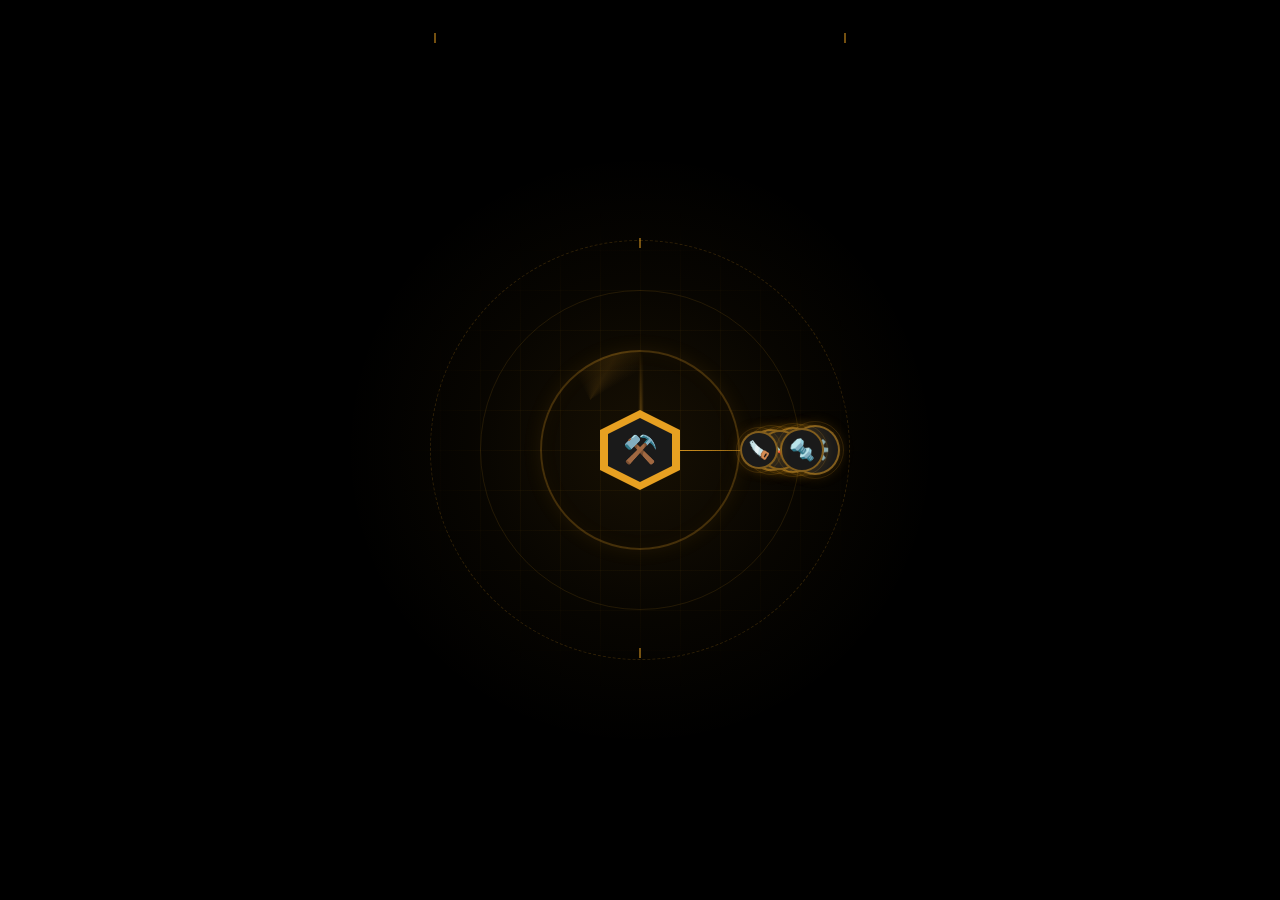
==== pages/Animacion herramientas.html @ e9ee30f7 "banner listo" ====
<!DOCTYPE html>
<html lang="es">
<head>
<meta charset="UTF-8">
<meta name="viewport" content="width=device-width, initial-scale=1.0">
<title>Bunker Metal - Hero 2</title>
<style>
  :root {
    --gold:  #E7A021;
    --dark:  #111111;
    --mid:   #1a1a1a;
  }

  *, *::before, *::after { margin:0; padding:0; box-sizing:border-box; }

  body {
    background: black;
    width: 100vw;
    height: 100vh;
    display: flex;
    align-items: center;
    justify-content: center;
    overflow: hidden;
  }

  /* ── CANVAS WRAPPER ── */
  .stage {
    position: relative;
    width: 480px;
    height: 480px;
  }

  /* ═══════════════════════════
     BACKGROUND RADIAL GLOW
  ═══════════════════════════ */
  .bg-glow {
    position: absolute;
    inset: -60px;
    background: radial-gradient(circle at 50% 50%,
      rgba(231,160,33,0.10) 0%,
      rgba(231,160,33,0.03) 40%,
      transparent 70%);
    animation: glowBreath 4s ease-in-out infinite;
  }
  @keyframes glowBreath {
    0%,100% { opacity: 0.7; transform: scale(1);    }
    50%      { opacity: 1;   transform: scale(1.08); }
  }

  /* ═══════════════════════════
     GRID / CROSSHAIR BG
  ═══════════════════════════ */
  .grid {
    position: absolute;
    inset: 0;
    background-image:
      linear-gradient(rgba(231,160,33,0.05) 1px, transparent 1px),
      linear-gradient(90deg, rgba(231,160,33,0.05) 1px, transparent 1px);
    background-size: 40px 40px;
    mask-image: radial-gradient(circle at 50% 50%, black 30%, transparent 72%);
    -webkit-mask-image: radial-gradient(circle at 50% 50%, black 30%, transparent 72%);
  }

  /* ═══════════════════════════
     OUTER DASHED RING
  ═══════════════════════════ */
  .ring-outer {
    position: absolute;
    top: 50%; left: 50%;
    width: 420px; height: 420px;
    margin: -210px 0 0 -210px;
    border-radius: 50%;
    border: 1px dashed rgba(231,160,33,0.18);
    animation: spinSlow 40s linear infinite;
  }

  /* tick marks on outer ring */
  .ring-outer::before {
    content: '';
    position: absolute;
    top: -3px; left: 50%;
    width: 2px; height: 10px;
    background: var(--gold);
    margin-left: -1px;
    box-shadow:
      0 410px 0 var(--gold),
      205px -205px 0 var(--gold),
      -205px -205px 0 var(--gold);
    opacity: 0.5;
  }

  @keyframes spinSlow  { to { transform: rotate(360deg);  } }
  @keyframes spinSlowR { to { transform: rotate(-360deg); } }

  /* ═══════════════════════════
     MIDDLE RING
  ═══════════════════════════ */
  .ring-mid {
    position: absolute;
    top: 50%; left: 50%;
    width: 320px; height: 320px;
    margin: -160px 0 0 -160px;
    border-radius: 50%;
    border: 1px solid rgba(231,160,33,0.12);
    animation: spinSlow 25s linear infinite reverse;
  }

  /* ═══════════════════════════
     INNER SOLID RING
  ═══════════════════════════ */
  .ring-inner {
    position: absolute;
    top: 50%; left: 50%;
    width: 200px; height: 200px;
    margin: -100px 0 0 -100px;
    border-radius: 50%;
    border: 2px solid rgba(231,160,33,0.25);
    box-shadow: 0 0 20px rgba(231,160,33,0.08), inset 0 0 20px rgba(231,160,33,0.04);
  }

  /* ═══════════════════════════
     SCAN LINE
  ═══════════════════════════ */
  .scan-wrap {
    position: absolute;
    top: 50%; left: 50%;
    width: 200px; height: 200px;
    margin: -100px 0 0 -100px;
    border-radius: 50%;
    overflow: hidden;
    animation: spinSlow 6s linear infinite;
  }
  .scan-line {
    position: absolute;
    top: 0; left: 50%;
    width: 2px; height: 50%;
    transform-origin: bottom center;
    background: linear-gradient(to top, rgba(231,160,33,0.7), transparent);
    filter: blur(1px);
  }
  .scan-glow {
    position: absolute;
    top: 0; left: 50%;
    width: 100px; height: 100px;
    margin-left: -100px;
    background: conic-gradient(
      from -30deg,
      transparent 0deg,
      rgba(231,160,33,0.12) 60deg,
      transparent 90deg
    );
    transform-origin: right bottom;
  }

  /* ═══════════════════════════
     CENTER HEX
  ═══════════════════════════ */
  .center-hex {
    position: absolute;
    top: 50%; left: 50%;
    width: 80px; height: 80px;
    margin: -40px 0 0 -40px;
    display: flex;
    align-items: center;
    justify-content: center;
  }

  .hex-bg {
    position: absolute;
    inset: 0;
    background: var(--gold);
    clip-path: polygon(50% 0%,100% 25%,100% 75%,50% 100%,0% 75%,0% 25%);
    animation: hexPulse 2s ease-in-out infinite;
    filter: drop-shadow(0 0 16px rgba(231,160,33,0.6));
  }
  .hex-bg-inner {
    position: absolute;
    inset: 8px;
    background: #1a1a1a;
    clip-path: polygon(50% 0%,100% 25%,100% 75%,50% 100%,0% 75%,0% 25%);
  }
  @keyframes hexPulse {
    0%,100% { filter: drop-shadow(0 0 12px rgba(231,160,33,0.5)); }
    50%      { filter: drop-shadow(0 0 28px rgba(231,160,33,0.9)); }
  }

  /* wrench SVG icon in center */
  .hex-icon {
    position: relative;
    z-index: 2;
    font-size: 28px;
    line-height: 1;
    animation: iconRock 3s ease-in-out infinite;
  }
  @keyframes iconRock {
    0%,100% { transform: rotate(-8deg); }
    50%      { transform: rotate(8deg);  }
  }

  /* ═══════════════════════════
     ORBITING NODES
  ═══════════════════════════ */

  /* A node = invisible pivot at center, arm extends outward, icon at tip */
  .node {
    position: absolute;
    top: 50%; left: 50%;
    width: 0; height: 0;
    transform-origin: 0 0;
  }

  .node-dot {
    position: absolute;
    border-radius: 50%;
    background: var(--mid);
    border: 2px solid rgba(231,160,33,0.5);
    display: flex;
    align-items: center;
    justify-content: center;
    box-shadow: 0 0 14px rgba(231,160,33,0.25);
    /* counter-rotate so icon stays upright */
  }

  .node-dot::after {
    content: '';
    position: absolute;
    inset: -6px;
    border-radius: 50%;
    border: 1px solid rgba(231,160,33,0.15);
  }

  /* connector line from center to node */
  .node-line {
    position: absolute;
    top: 0; left: 0;
    height: 1px;
    background: linear-gradient(90deg, rgba(231,160,33,0.4), rgba(231,160,33,0.05));
    transform-origin: left center;
  }

  /* ── NODE 1 — llave inglesa — r=130, 7s CW ── */
  .n1 { animation: orb 7s linear infinite; }
  .n1 .node-dot {
    width: 46px; height: 46px;
    top: -23px; left: 130px;
    font-size: 22px;
    animation: counter 7s linear infinite;
  }
  .n1 .node-line { width: 130px; }

  /* ── NODE 2 — martillo — r=110, 11s CCW ── */
  .n2 { animation: orb 11s linear infinite reverse; animation-delay: -4s; }
  .n2 .node-dot {
    width: 42px; height: 42px;
    top: -21px; left: 110px;
    font-size: 20px;
    animation: counter 11s linear infinite; animation-delay: -4s;
  }
  .n2 .node-line { width: 110px; }

  /* ── NODE 3 — engranaje — r=150, 9s CW ── */
  .n3 { animation: orb 9s linear infinite; animation-delay: -2s; }
  .n3 .node-dot {
    width: 50px; height: 50px;
    top: -25px; left: 150px;
    font-size: 24px;
    animation: counter 9s linear infinite; animation-delay: -2s;
  }
  .n3 .node-line { width: 150px; }

  /* ── NODE 4 — destornillador — r=120, 6s CCW ── */
  .n4 { animation: orb 6s linear infinite reverse; animation-delay: -1s; }
  .n4 .node-dot {
    width: 40px; height: 40px;
    top: -20px; left: 120px;
    font-size: 19px;
    animation: counter 6s linear infinite; animation-delay: -1s;
  }
  .n4 .node-line { width: 120px; }

  /* ── NODE 5 — tuerca — r=140, 14s CW ── */
  .n5 { animation: orb 14s linear infinite; animation-delay: -6s; }
  .n5 .node-dot {
    width: 44px; height: 44px;
    top: -22px; left: 140px;
    font-size: 21px;
    animation: counter 14s linear infinite; animation-delay: -6s;
  }
  .n5 .node-line { width: 140px; }

  /* ── NODE 6 — cutter/sierra — r=100, 8s CCW ── */
  .n6 { animation: orb 8s linear infinite reverse; animation-delay: -3s; }
  .n6 .node-dot {
    width: 38px; height: 38px;
    top: -19px; left: 100px;
    font-size: 18px;
    animation: counter 8s linear infinite; animation-delay: -3s;
  }
  .n6 .node-line { width: 100px; }

  @keyframes orb     { to { transform: rotate(360deg);  } }
  @keyframes counter { to { transform: rotate(-360deg); } }



  /* ═══════════════════════════
     CORNER BRACKETS
  ═══════════════════════════ */


  /* ═══════════════════════════
     FLOATING SPARKS
  ═══════════════════════════ */
  .sparks { position: absolute; top:50%; left:50%; pointer-events:none; }
  .sp {
    position: absolute;
    width: 3px; height: 3px;
    border-radius: 50%;
    background: var(--gold);
    animation: spFloat 2.8s ease-out infinite;
    opacity: 0;
  }
  .sp:nth-child(1)  { animation-delay:0.0s; --tx: 55px;  --ty:-75px;  }
  .sp:nth-child(2)  { animation-delay:0.5s; --tx:-65px;  --ty:-55px;  }
  .sp:nth-child(3)  { animation-delay:1.0s; --tx: 70px;  --ty: 40px;  }
  .sp:nth-child(4)  { animation-delay:1.5s; --tx:-45px;  --ty: 80px;  }
  .sp:nth-child(5)  { animation-delay:2.0s; --tx: 30px;  --ty:-90px;  }
  .sp:nth-child(6)  { animation-delay:2.5s; --tx:-80px;  --ty:-30px;  }
  .sp:nth-child(7)  { animation-delay:0.8s; --tx: 85px;  --ty: 20px;  }
  .sp:nth-child(8)  { animation-delay:1.8s; --tx:-30px;  --ty: 90px;  }

  @keyframes spFloat {
    0%   { opacity:0; transform:translate(0,0) scale(1.5); }
    8%   { opacity:1; }
    100% { opacity:0; transform:translate(var(--tx),var(--ty)) scale(0); }
  }

  /* ═══════════════════════════
     PULSE RINGS (outward)
  ═══════════════════════════ */
  .pulse-ring {
    position: absolute;
    top:50%; left:50%;
    width: 80px; height: 80px;
    margin:-40px 0 0 -40px;
    border-radius: 50%;
    border: 1px solid var(--gold);
    opacity: 0;
    animation: pulseOut 3s ease-out infinite;
  }
  .pulse-ring:nth-child(2) { animation-delay: 1s; }
  .pulse-ring:nth-child(3) { animation-delay: 2s; }

  @keyframes pulseOut {
    0%   { transform: scale(1);   opacity: 0.6; }
    100% { transform: scale(4.5); opacity: 0;   }
  }

</style>
</head>
<body>

<div class="stage">

  <!-- bg -->
  <div class="bg-glow"></div>
  <div class="grid"></div>

  <!-- corner brackets -->
  <div class="bracket br-tl"></div>
  <div class="bracket br-tr"></div>
  <div class="bracket br-bl"></div>
  <div class="bracket br-br"></div>



  <!-- outer rings -->
  <div class="ring-outer"></div>
  <div class="ring-mid"></div>
  <div class="ring-inner"></div>

  <!-- scan -->
  <div class="scan-wrap">
    <div class="scan-line"></div>
    <div class="scan-glow"></div>
  </div>

  <!-- pulse rings -->
  <div class="pulse-ring"></div>
  <div class="pulse-ring"></div>
  <div class="pulse-ring"></div>

  <!-- sparks -->
  <div class="sparks">
    <div class="sp"></div><div class="sp"></div><div class="sp"></div>
    <div class="sp"></div><div class="sp"></div><div class="sp"></div>
    <div class="sp"></div><div class="sp"></div>
  </div>

  <!-- orbiting nodes -->
  <div class="node n1"><div class="node-line"></div><div class="node-dot">🔧</div></div>
  <div class="node n2"><div class="node-line"></div><div class="node-dot">🔨</div></div>
  <div class="node n3"><div class="node-line"></div><div class="node-dot">⚙️</div></div>
  <div class="node n4"><div class="node-line"></div><div class="node-dot">🪛</div></div>
  <div class="node n5"><div class="node-line"></div><div class="node-dot">🔩</div></div>
  <div class="node n6"><div class="node-line"></div><div class="node-dot">🪚</div></div>

  <!-- center hex -->
  <div class="center-hex">
    <div class="hex-bg"></div>
    <div class="hex-bg-inner"></div>
    <div class="hex-icon">⚒️</div>
  </div>

</div>

</body>
</html>
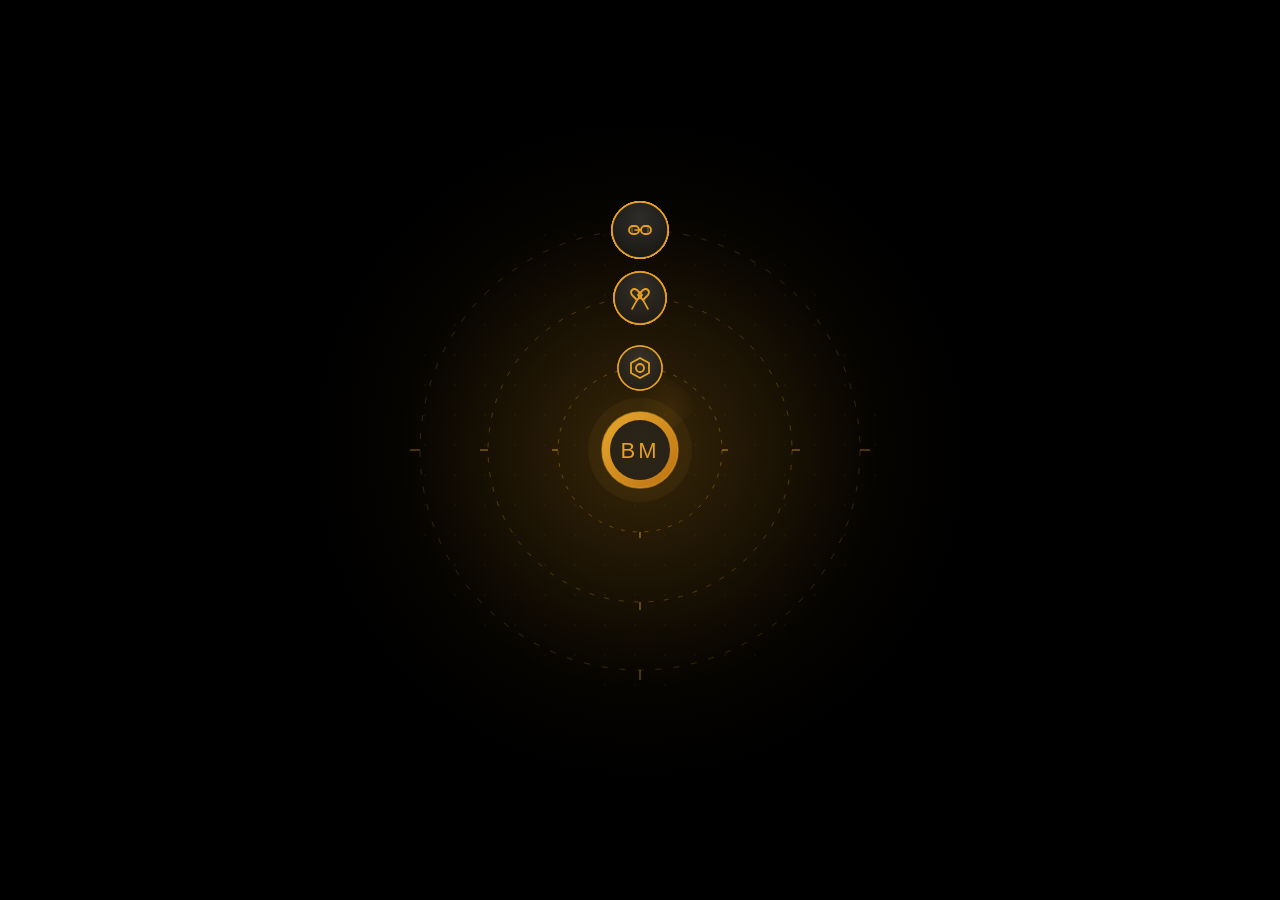
==== commit 0f80f7d3: "subir" ====
--- a/pages/Animacion herramientas.html
+++ b/pages/Animacion herramientas.html
@@ -3,416 +3,469 @@
 <head>
 <meta charset="UTF-8">
 <meta name="viewport" content="width=device-width, initial-scale=1.0">
-<title>Bunker Metal - Hero 2</title>
+<title>Bunker Metal</title>
 <style>
-  :root {
-    --gold:  #E7A021;
-    --dark:  #111111;
-    --mid:   #1a1a1a;
-  }
-
-  *, *::before, *::after { margin:0; padding:0; box-sizing:border-box; }
-
+  * { margin:0; padding:0; box-sizing:border-box; }
   body {
     background: black;
-    width: 100vw;
-    height: 100vh;
-    display: flex;
-    align-items: center;
-    justify-content: center;
-    overflow: hidden;
-  }
-
-  /* ── CANVAS WRAPPER ── */
-  .stage {
-    position: relative;
-    width: 480px;
-    height: 480px;
-  }
-
-  /* ═══════════════════════════
-     BACKGROUND RADIAL GLOW
-  ═══════════════════════════ */
-  .bg-glow {
-    position: absolute;
-    inset: -60px;
+    width:100vw; height:100vh;
+    display:flex; align-items:center; justify-content:center;
+    overflow:hidden;
+  }
+
+  .scene { position:relative; width:520px; height:520px; }
+
+  /* ── RADIAL GLOW ── */
+  .scene::before {
+    content:'';
+    position:absolute; inset:-100px;
     background: radial-gradient(circle at 50% 50%,
       rgba(231,160,33,0.10) 0%,
-      rgba(231,160,33,0.03) 40%,
-      transparent 70%);
-    animation: glowBreath 4s ease-in-out infinite;
-  }
-  @keyframes glowBreath {
-    0%,100% { opacity: 0.7; transform: scale(1);    }
-    50%      { opacity: 1;   transform: scale(1.08); }
-  }
-
-  /* ═══════════════════════════
-     GRID / CROSSHAIR BG
-  ═══════════════════════════ */
-  .grid {
-    position: absolute;
-    inset: 0;
-    background-image:
-      linear-gradient(rgba(231,160,33,0.05) 1px, transparent 1px),
-      linear-gradient(90deg, rgba(231,160,33,0.05) 1px, transparent 1px);
-    background-size: 40px 40px;
-    mask-image: radial-gradient(circle at 50% 50%, black 30%, transparent 72%);
-    -webkit-mask-image: radial-gradient(circle at 50% 50%, black 30%, transparent 72%);
-  }
-
-  /* ═══════════════════════════
-     OUTER DASHED RING
-  ═══════════════════════════ */
-  .ring-outer {
-    position: absolute;
-    top: 50%; left: 50%;
-    width: 420px; height: 420px;
-    margin: -210px 0 0 -210px;
-    border-radius: 50%;
-    border: 1px dashed rgba(231,160,33,0.18);
-    animation: spinSlow 40s linear infinite;
-  }
-
-  /* tick marks on outer ring */
-  .ring-outer::before {
-    content: '';
-    position: absolute;
-    top: -3px; left: 50%;
-    width: 2px; height: 10px;
-    background: var(--gold);
-    margin-left: -1px;
-    box-shadow:
-      0 410px 0 var(--gold),
-      205px -205px 0 var(--gold),
-      -205px -205px 0 var(--gold);
-    opacity: 0.5;
-  }
-
-  @keyframes spinSlow  { to { transform: rotate(360deg);  } }
-  @keyframes spinSlowR { to { transform: rotate(-360deg); } }
-
-  /* ═══════════════════════════
-     MIDDLE RING
-  ═══════════════════════════ */
-  .ring-mid {
-    position: absolute;
-    top: 50%; left: 50%;
-    width: 320px; height: 320px;
-    margin: -160px 0 0 -160px;
-    border-radius: 50%;
-    border: 1px solid rgba(231,160,33,0.12);
-    animation: spinSlow 25s linear infinite reverse;
-  }
-
-  /* ═══════════════════════════
-     INNER SOLID RING
-  ═══════════════════════════ */
-  .ring-inner {
-    position: absolute;
-    top: 50%; left: 50%;
-    width: 200px; height: 200px;
-    margin: -100px 0 0 -100px;
-    border-radius: 50%;
-    border: 2px solid rgba(231,160,33,0.25);
-    box-shadow: 0 0 20px rgba(231,160,33,0.08), inset 0 0 20px rgba(231,160,33,0.04);
-  }
-
-  /* ═══════════════════════════
-     SCAN LINE
-  ═══════════════════════════ */
-  .scan-wrap {
-    position: absolute;
-    top: 50%; left: 50%;
-    width: 200px; height: 200px;
-    margin: -100px 0 0 -100px;
-    border-radius: 50%;
-    overflow: hidden;
-    animation: spinSlow 6s linear infinite;
-  }
-  .scan-line {
-    position: absolute;
-    top: 0; left: 50%;
-    width: 2px; height: 50%;
-    transform-origin: bottom center;
-    background: linear-gradient(to top, rgba(231,160,33,0.7), transparent);
-    filter: blur(1px);
-  }
-  .scan-glow {
-    position: absolute;
-    top: 0; left: 50%;
-    width: 100px; height: 100px;
-    margin-left: -100px;
-    background: conic-gradient(
-      from -30deg,
-      transparent 0deg,
-      rgba(231,160,33,0.12) 60deg,
-      transparent 90deg
-    );
-    transform-origin: right bottom;
-  }
-
-  /* ═══════════════════════════
-     CENTER HEX
-  ═══════════════════════════ */
-  .center-hex {
-    position: absolute;
-    top: 50%; left: 50%;
-    width: 80px; height: 80px;
-    margin: -40px 0 0 -40px;
-    display: flex;
-    align-items: center;
-    justify-content: center;
-  }
-
-  .hex-bg {
-    position: absolute;
-    inset: 0;
-    background: var(--gold);
-    clip-path: polygon(50% 0%,100% 25%,100% 75%,50% 100%,0% 75%,0% 25%);
-    animation: hexPulse 2s ease-in-out infinite;
-    filter: drop-shadow(0 0 16px rgba(231,160,33,0.6));
-  }
-  .hex-bg-inner {
-    position: absolute;
-    inset: 8px;
-    background: #1a1a1a;
-    clip-path: polygon(50% 0%,100% 25%,100% 75%,50% 100%,0% 75%,0% 25%);
-  }
+      rgba(231,160,33,0.04) 35%,
+      transparent 65%);
+    animation: breathe 4s ease-in-out infinite;
+    pointer-events:none;
+  }
+  @keyframes breathe {
+    0%,100%{opacity:.8;} 50%{opacity:1;}
+  }
+
+  /* ── SVG FILLS ── */
+  svg { overflow:visible; }
+
+  /* rings */
+  .ring-a { animation: spinCW  35s linear infinite; transform-origin:260px 260px; }
+  .ring-b { animation: spinCCW 50s linear infinite; transform-origin:260px 260px; }
+  .ring-c { animation: spinCW  70s linear infinite; transform-origin:260px 260px; }
+  .ring-radar { animation: spinCW 6s linear infinite; transform-origin:260px 260px; }
+
+  @keyframes spinCW  { to{transform:rotate(360deg);}  }
+  @keyframes spinCCW { to{transform:rotate(-360deg);} }
+
+  /* center hex pulse */
+  .hex-glow { animation: hexPulse 2.6s ease-in-out infinite; transform-origin:260px 260px; }
   @keyframes hexPulse {
-    0%,100% { filter: drop-shadow(0 0 12px rgba(231,160,33,0.5)); }
-    50%      { filter: drop-shadow(0 0 28px rgba(231,160,33,0.9)); }
-  }
-
-  /* wrench SVG icon in center */
-  .hex-icon {
-    position: relative;
-    z-index: 2;
-    font-size: 28px;
-    line-height: 1;
-    animation: iconRock 3s ease-in-out infinite;
-  }
-  @keyframes iconRock {
-    0%,100% { transform: rotate(-8deg); }
-    50%      { transform: rotate(8deg);  }
-  }
-
-  /* ═══════════════════════════
-     ORBITING NODES
-  ═══════════════════════════ */
-
-  /* A node = invisible pivot at center, arm extends outward, icon at tip */
-  .node {
-    position: absolute;
-    top: 50%; left: 50%;
-    width: 0; height: 0;
-    transform-origin: 0 0;
-  }
-
-  .node-dot {
-    position: absolute;
-    border-radius: 50%;
-    background: var(--mid);
-    border: 2px solid rgba(231,160,33,0.5);
-    display: flex;
-    align-items: center;
-    justify-content: center;
-    box-shadow: 0 0 14px rgba(231,160,33,0.25);
-    /* counter-rotate so icon stays upright */
-  }
-
-  .node-dot::after {
-    content: '';
-    position: absolute;
-    inset: -6px;
-    border-radius: 50%;
-    border: 1px solid rgba(231,160,33,0.15);
-  }
-
-  /* connector line from center to node */
-  .node-line {
-    position: absolute;
-    top: 0; left: 0;
-    height: 1px;
-    background: linear-gradient(90deg, rgba(231,160,33,0.4), rgba(231,160,33,0.05));
-    transform-origin: left center;
-  }
-
-  /* ── NODE 1 — llave inglesa — r=130, 7s CW ── */
-  .n1 { animation: orb 7s linear infinite; }
-  .n1 .node-dot {
-    width: 46px; height: 46px;
-    top: -23px; left: 130px;
-    font-size: 22px;
-    animation: counter 7s linear infinite;
-  }
-  .n1 .node-line { width: 130px; }
-
-  /* ── NODE 2 — martillo — r=110, 11s CCW ── */
-  .n2 { animation: orb 11s linear infinite reverse; animation-delay: -4s; }
-  .n2 .node-dot {
-    width: 42px; height: 42px;
-    top: -21px; left: 110px;
-    font-size: 20px;
-    animation: counter 11s linear infinite; animation-delay: -4s;
-  }
-  .n2 .node-line { width: 110px; }
-
-  /* ── NODE 3 — engranaje — r=150, 9s CW ── */
-  .n3 { animation: orb 9s linear infinite; animation-delay: -2s; }
-  .n3 .node-dot {
-    width: 50px; height: 50px;
-    top: -25px; left: 150px;
-    font-size: 24px;
-    animation: counter 9s linear infinite; animation-delay: -2s;
-  }
-  .n3 .node-line { width: 150px; }
-
-  /* ── NODE 4 — destornillador — r=120, 6s CCW ── */
-  .n4 { animation: orb 6s linear infinite reverse; animation-delay: -1s; }
-  .n4 .node-dot {
-    width: 40px; height: 40px;
-    top: -20px; left: 120px;
-    font-size: 19px;
-    animation: counter 6s linear infinite; animation-delay: -1s;
-  }
-  .n4 .node-line { width: 120px; }
-
-  /* ── NODE 5 — tuerca — r=140, 14s CW ── */
-  .n5 { animation: orb 14s linear infinite; animation-delay: -6s; }
-  .n5 .node-dot {
-    width: 44px; height: 44px;
-    top: -22px; left: 140px;
-    font-size: 21px;
-    animation: counter 14s linear infinite; animation-delay: -6s;
-  }
-  .n5 .node-line { width: 140px; }
-
-  /* ── NODE 6 — cutter/sierra — r=100, 8s CCW ── */
-  .n6 { animation: orb 8s linear infinite reverse; animation-delay: -3s; }
-  .n6 .node-dot {
-    width: 38px; height: 38px;
-    top: -19px; left: 100px;
-    font-size: 18px;
-    animation: counter 8s linear infinite; animation-delay: -3s;
-  }
-  .n6 .node-line { width: 100px; }
-
-  @keyframes orb     { to { transform: rotate(360deg);  } }
-  @keyframes counter { to { transform: rotate(-360deg); } }
-
-
-
-  /* ═══════════════════════════
-     CORNER BRACKETS
-  ═══════════════════════════ */
-
-
-  /* ═══════════════════════════
-     FLOATING SPARKS
-  ═══════════════════════════ */
-  .sparks { position: absolute; top:50%; left:50%; pointer-events:none; }
-  .sp {
-    position: absolute;
-    width: 3px; height: 3px;
-    border-radius: 50%;
-    background: var(--gold);
-    animation: spFloat 2.8s ease-out infinite;
-    opacity: 0;
-  }
-  .sp:nth-child(1)  { animation-delay:0.0s; --tx: 55px;  --ty:-75px;  }
-  .sp:nth-child(2)  { animation-delay:0.5s; --tx:-65px;  --ty:-55px;  }
-  .sp:nth-child(3)  { animation-delay:1.0s; --tx: 70px;  --ty: 40px;  }
-  .sp:nth-child(4)  { animation-delay:1.5s; --tx:-45px;  --ty: 80px;  }
-  .sp:nth-child(5)  { animation-delay:2.0s; --tx: 30px;  --ty:-90px;  }
-  .sp:nth-child(6)  { animation-delay:2.5s; --tx:-80px;  --ty:-30px;  }
-  .sp:nth-child(7)  { animation-delay:0.8s; --tx: 85px;  --ty: 20px;  }
-  .sp:nth-child(8)  { animation-delay:1.8s; --tx:-30px;  --ty: 90px;  }
-
-  @keyframes spFloat {
-    0%   { opacity:0; transform:translate(0,0) scale(1.5); }
-    8%   { opacity:1; }
-    100% { opacity:0; transform:translate(var(--tx),var(--ty)) scale(0); }
-  }
-
-  /* ═══════════════════════════
-     PULSE RINGS (outward)
-  ═══════════════════════════ */
-  .pulse-ring {
-    position: absolute;
-    top:50%; left:50%;
-    width: 80px; height: 80px;
-    margin:-40px 0 0 -40px;
-    border-radius: 50%;
-    border: 1px solid var(--gold);
-    opacity: 0;
-    animation: pulseOut 3s ease-out infinite;
-  }
-  .pulse-ring:nth-child(2) { animation-delay: 1s; }
-  .pulse-ring:nth-child(3) { animation-delay: 2s; }
-
+    0%,100%{ filter:drop-shadow(0 0 8px rgba(231,160,33,.5));  }
+    50%    { filter:drop-shadow(0 0 22px rgba(231,160,33,.95)); }
+  }
+
+  /* center icon rock */
+  .center-icon { animation: rock 3s ease-in-out infinite; transform-origin:260px 260px; }
+  @keyframes rock {
+    0%,100%{transform:rotate(-8deg);} 50%{transform:rotate(8deg);}
+  }
+
+  /* pulse rings */
+  .pulse1 { animation: pulseOut 3.6s ease-out infinite;       transform-origin:260px 260px; }
+  .pulse2 { animation: pulseOut 3.6s ease-out infinite 1.2s;  transform-origin:260px 260px; }
+  .pulse3 { animation: pulseOut 3.6s ease-out infinite 2.4s;  transform-origin:260px 260px; }
   @keyframes pulseOut {
-    0%   { transform: scale(1);   opacity: 0.6; }
-    100% { transform: scale(4.5); opacity: 0;   }
-  }
-
+    0%  { transform:scale(1);   opacity:.45; }
+    100%{ transform:scale(6.5); opacity:0;   }
+  }
+
+  /* tool orbit arms — each arm rotates, bubble counter-rotates */
+  /* RING A (r=82) */
+  .armA1 { animation: spinCW  9s linear infinite;           transform-origin:260px 260px; }
+  .armA2 { animation: spinCW  9s linear infinite -4.5s;     transform-origin:260px 260px; }
+  .nodeA1{ animation: spinCCW 9s linear infinite;           transform-origin:260px 178px; }
+  .nodeA2{ animation: spinCCW 9s linear infinite -4.5s;     transform-origin:260px 178px; }
+
+  /* RING B (r=152) */
+  .armB1 { animation: spinCCW 16s linear infinite;          transform-origin:260px 260px; }
+  .armB2 { animation: spinCCW 16s linear infinite -4s;      transform-origin:260px 260px; }
+  .armB3 { animation: spinCCW 16s linear infinite -8s;      transform-origin:260px 260px; }
+  .armB4 { animation: spinCCW 16s linear infinite -12s;     transform-origin:260px 260px; }
+  .nodeB1{ animation: spinCW  16s linear infinite;          transform-origin:260px 108px; }
+  .nodeB2{ animation: spinCW  16s linear infinite -4s;      transform-origin:260px 108px; }
+  .nodeB3{ animation: spinCW  16s linear infinite -8s;      transform-origin:260px 108px; }
+  .nodeB4{ animation: spinCW  16s linear infinite -12s;     transform-origin:260px 108px; }
+
+  /* RING C (r=220) */
+  .armC1 { animation: spinCW  26s linear infinite;          transform-origin:260px 260px; }
+  .armC2 { animation: spinCW  26s linear infinite -4.33s;   transform-origin:260px 260px; }
+  .armC3 { animation: spinCW  26s linear infinite -8.67s;   transform-origin:260px 260px; }
+  .armC4 { animation: spinCW  26s linear infinite -13s;     transform-origin:260px 260px; }
+  .armC5 { animation: spinCW  26s linear infinite -17.33s;  transform-origin:260px 260px; }
+  .armC6 { animation: spinCW  26s linear infinite -21.67s;  transform-origin:260px 260px; }
+  .nodeC1{ animation: spinCCW 26s linear infinite;          transform-origin:260px 40px;  }
+  .nodeC2{ animation: spinCCW 26s linear infinite -4.33s;   transform-origin:260px 40px;  }
+  .nodeC3{ animation: spinCCW 26s linear infinite -8.67s;   transform-origin:260px 40px;  }
+  .nodeC4{ animation: spinCCW 26s linear infinite -13s;     transform-origin:260px 40px;  }
+  .nodeC5{ animation: spinCCW 26s linear infinite -17.33s;  transform-origin:260px 40px;  }
+  .nodeC6{ animation: spinCCW 26s linear infinite -21.67s;  transform-origin:260px 40px;  }
+
+  /* sparks */
+  .sp { animation: spk var(--d,2.8s) ease-out infinite var(--dl,0s); opacity:0; transform-origin:260px 260px; }
+  @keyframes spk {
+    0%  { opacity:0; transform:translate(0,0) scale(1.4); }
+    8%  { opacity:1; }
+    100%{ opacity:0; transform:translate(var(--tx),var(--ty)) scale(0); }
+  }
 </style>
 </head>
 <body>
-
-<div class="stage">
-
-  <!-- bg -->
-  <div class="bg-glow"></div>
-  <div class="grid"></div>
-
-  <!-- corner brackets -->
-  <div class="bracket br-tl"></div>
-  <div class="bracket br-tr"></div>
-  <div class="bracket br-bl"></div>
-  <div class="bracket br-br"></div>
-
-
-
-  <!-- outer rings -->
-  <div class="ring-outer"></div>
-  <div class="ring-mid"></div>
-  <div class="ring-inner"></div>
-
-  <!-- scan -->
-  <div class="scan-wrap">
-    <div class="scan-line"></div>
-    <div class="scan-glow"></div>
-  </div>
-
-  <!-- pulse rings -->
-  <div class="pulse-ring"></div>
-  <div class="pulse-ring"></div>
-  <div class="pulse-ring"></div>
-
-  <!-- sparks -->
-  <div class="sparks">
-    <div class="sp"></div><div class="sp"></div><div class="sp"></div>
-    <div class="sp"></div><div class="sp"></div><div class="sp"></div>
-    <div class="sp"></div><div class="sp"></div>
-  </div>
-
-  <!-- orbiting nodes -->
-  <div class="node n1"><div class="node-line"></div><div class="node-dot">🔧</div></div>
-  <div class="node n2"><div class="node-line"></div><div class="node-dot">🔨</div></div>
-  <div class="node n3"><div class="node-line"></div><div class="node-dot">⚙️</div></div>
-  <div class="node n4"><div class="node-line"></div><div class="node-dot">🪛</div></div>
-  <div class="node n5"><div class="node-line"></div><div class="node-dot">🔩</div></div>
-  <div class="node n6"><div class="node-line"></div><div class="node-dot">🪚</div></div>
-
-  <!-- center hex -->
-  <div class="center-hex">
-    <div class="hex-bg"></div>
-    <div class="hex-bg-inner"></div>
-    <div class="hex-icon">⚒️</div>
-  </div>
-
+<div class="scene">
+<svg width="520" height="520" viewBox="0 0 520 520" xmlns="http://www.w3.org/2000/svg">
+  <defs>
+    <!-- tool circle clip -->
+    <clipPath id="ca1"><circle cx="260" cy="178" r="22"/></clipPath>
+    <clipPath id="ca2"><circle cx="260" cy="178" r="22"/></clipPath>
+    <clipPath id="cb1"><circle cx="260" cy="108" r="26"/></clipPath>
+    <clipPath id="cb2"><circle cx="260" cy="108" r="26"/></clipPath>
+    <clipPath id="cb3"><circle cx="260" cy="108" r="26"/></clipPath>
+    <clipPath id="cb4"><circle cx="260" cy="108" r="26"/></clipPath>
+    <clipPath id="cc1"><circle cx="260" cy="40"  r="28"/></clipPath>
+    <clipPath id="cc2"><circle cx="260" cy="40"  r="28"/></clipPath>
+    <clipPath id="cc3"><circle cx="260" cy="40"  r="28"/></clipPath>
+    <clipPath id="cc4"><circle cx="260" cy="40"  r="28"/></clipPath>
+    <clipPath id="cc5"><circle cx="260" cy="40"  r="28"/></clipPath>
+    <clipPath id="cc6"><circle cx="260" cy="40"  r="28"/></clipPath>
+
+    <!-- radial gradient for ring lines -->
+    <radialGradient id="lineGrad" cx="50%" cy="50%" r="50%">
+      <stop offset="0%"   stop-color="#E7A021" stop-opacity="0.5"/>
+      <stop offset="100%" stop-color="#E7A021" stop-opacity="0"/>
+    </radialGradient>
+
+    <!-- center glow gradient -->
+    <radialGradient id="centerGlow" cx="50%" cy="50%" r="50%">
+      <stop offset="0%"   stop-color="#E7A021" stop-opacity="0.15"/>
+      <stop offset="100%" stop-color="#E7A021" stop-opacity="0"/>
+    </radialGradient>
+
+    <!-- node gradient -->
+    <radialGradient id="nodeBg" cx="50%" cy="30%" r="70%">
+      <stop offset="0%"   stop-color="#2a2a2a"/>
+      <stop offset="100%" stop-color="#141414"/>
+    </radialGradient>
+
+    <!-- hex gradient -->
+    <linearGradient id="hexGrad" x1="0%" y1="0%" x2="100%" y2="100%">
+      <stop offset="0%"   stop-color="#F0B030"/>
+      <stop offset="100%" stop-color="#C07010"/>
+    </linearGradient>
+
+    <!-- icon color -->
+    <style>
+      .ic { fill:none; stroke:#E7A021; stroke-width:1.8; stroke-linecap:round; stroke-linejoin:round; }
+      .icf { fill:#E7A021; }
+      .ics { fill:none; stroke:#E7A021; stroke-width:1.6; stroke-linecap:round; }
+    </style>
+  </defs>
+
+  <!-- ═══ AMBIENT GLOW CIRCLE ═══ -->
+  <circle cx="260" cy="260" r="240" fill="url(#centerGlow)"/>
+
+  <!-- ═══ GRID DOTS ═══ -->
+  <g opacity="0.06">
+    <pattern id="dots" x="0" y="0" width="30" height="30" patternUnits="userSpaceOnUse">
+      <circle cx="15" cy="15" r="1" fill="#E7A021"/>
+    </pattern>
+    <circle cx="260" cy="260" r="240" fill="url(#dots)"/>
+  </g>
+
+  <!-- ═══ PULSE RINGS ═══ -->
+  <circle class="pulse1" cx="260" cy="260" r="36" fill="none" stroke="#E7A021" stroke-width="1" opacity="0"/>
+  <circle class="pulse2" cx="260" cy="260" r="36" fill="none" stroke="#E7A021" stroke-width="1" opacity="0"/>
+  <circle class="pulse3" cx="260" cy="260" r="36" fill="none" stroke="#E7A021" stroke-width="1" opacity="0"/>
+
+  <!-- ═══ RING A — dashed, r=82 ═══ -->
+  <g class="ring-a">
+    <circle cx="260" cy="260" r="82"
+      fill="none" stroke="#E7A021" stroke-width="1"
+      stroke-dasharray="4 8" opacity="0.35"/>
+    <!-- tick marks -->
+    <line x1="260" y1="178" x2="260" y2="172" stroke="#E7A021" stroke-width="1.5" opacity="0.6"/>
+    <line x1="260" y1="342" x2="260" y2="348" stroke="#E7A021" stroke-width="1.5" opacity="0.6"/>
+    <line x1="178" y1="260" x2="172" y2="260" stroke="#E7A021" stroke-width="1.5" opacity="0.6"/>
+    <line x1="342" y1="260" x2="348" y2="260" stroke="#E7A021" stroke-width="1.5" opacity="0.6"/>
+  </g>
+
+  <!-- ═══ RING B — dashed, r=152 ═══ -->
+  <g class="ring-b">
+    <circle cx="260" cy="260" r="152"
+      fill="none" stroke="#E7A021" stroke-width="1"
+      stroke-dasharray="5 10" opacity="0.28"/>
+    <line x1="260" y1="108" x2="260" y2="100" stroke="#E7A021" stroke-width="1.5" opacity="0.5"/>
+    <line x1="260" y1="412" x2="260" y2="420" stroke="#E7A021" stroke-width="1.5" opacity="0.5"/>
+    <line x1="108" y1="260" x2="100" y2="260" stroke="#E7A021" stroke-width="1.5" opacity="0.5"/>
+    <line x1="412" y1="260" x2="420" y2="260" stroke="#E7A021" stroke-width="1.5" opacity="0.5"/>
+  </g>
+
+  <!-- ═══ RING C — dashed, r=220 ═══ -->
+  <g class="ring-c">
+    <circle cx="260" cy="260" r="220"
+      fill="none" stroke="#E7A021" stroke-width="1"
+      stroke-dasharray="6 12" opacity="0.20"/>
+    <line x1="260" y1="40"  x2="260" y2="30"  stroke="#E7A021" stroke-width="1.5" opacity="0.4"/>
+    <line x1="260" y1="480" x2="260" y2="490" stroke="#E7A021" stroke-width="1.5" opacity="0.4"/>
+    <line x1="40"  y1="260" x2="30"  y2="260" stroke="#E7A021" stroke-width="1.5" opacity="0.4"/>
+    <line x1="480" y1="260" x2="490" y2="260" stroke="#E7A021" stroke-width="1.5" opacity="0.4"/>
+  </g>
+
+  <!-- ═══ RADAR SWEEP ═══ -->
+  <g class="ring-radar">
+    <path d="M260,260 L260,178 A82,82 0 0,1 319,219 Z"
+      fill="url(#centerGlow)" opacity="0.5"/>
+  </g>
+
+  <!-- ═══ CONNECTOR LINES (arm to center) ═══ -->
+  <!-- These are thin lines from center to each node position, rendered behind nodes -->
+  <!-- Ring A arms -->
+  <g class="armA1" opacity="0.25">
+    <line x1="260" y1="260" x2="260" y2="178" stroke="url(#lineGrad)" stroke-width="1"/>
+  </g>
+  <g class="armA2" opacity="0.25">
+    <line x1="260" y1="260" x2="260" y2="178" stroke="url(#lineGrad)" stroke-width="1"/>
+  </g>
+  <!-- Ring B arms -->
+  <g class="armB1" opacity="0.2">
+    <line x1="260" y1="260" x2="260" y2="108" stroke="url(#lineGrad)" stroke-width="1"/>
+  </g>
+  <g class="armB2" opacity="0.2">
+    <line x1="260" y1="260" x2="260" y2="108" stroke="url(#lineGrad)" stroke-width="1"/>
+  </g>
+  <g class="armB3" opacity="0.2">
+    <line x1="260" y1="260" x2="260" y2="108" stroke="url(#lineGrad)" stroke-width="1"/>
+  </g>
+  <g class="armB4" opacity="0.2">
+    <line x1="260" y1="260" x2="260" y2="108" stroke="url(#lineGrad)" stroke-width="1"/>
+  </g>
+  <!-- Ring C arms -->
+  <g class="armC1" opacity="0.15">
+    <line x1="260" y1="260" x2="260" y2="40" stroke="url(#lineGrad)" stroke-width="1"/>
+  </g>
+  <g class="armC2" opacity="0.15">
+    <line x1="260" y1="260" x2="260" y2="40" stroke="url(#lineGrad)" stroke-width="1"/>
+  </g>
+  <g class="armC3" opacity="0.15">
+    <line x1="260" y1="260" x2="260" y2="40" stroke="url(#lineGrad)" stroke-width="1"/>
+  </g>
+  <g class="armC4" opacity="0.15">
+    <line x1="260" y1="260" x2="260" y2="40" stroke="url(#lineGrad)" stroke-width="1"/>
+  </g>
+  <g class="armC5" opacity="0.15">
+    <line x1="260" y1="260" x2="260" y2="40" stroke="url(#lineGrad)" stroke-width="1"/>
+  </g>
+  <g class="armC6" opacity="0.15">
+    <line x1="260" y1="260" x2="260" y2="40" stroke="url(#lineGrad)" stroke-width="1"/>
+  </g>
+
+  <!-- ═══ RING A NODES (r=82, bubble r=22) ═══ -->
+
+  <!-- NODE A1 — Wrench -->
+  <g class="armA1">
+    <g class="nodeA1">
+      <circle cx="260" cy="178" r="22" fill="url(#nodeBg)" stroke="#E7A021" stroke-width="1.5" opacity="1"/>
+      <circle cx="260" cy="178" r="22" fill="none" stroke="#E7A021" stroke-width="0.5" opacity="0.3" stroke-dasharray="2 4"/>
+      <!-- wrench icon -->
+      <g transform="translate(248,166)">
+        <path class="ic" d="M18,2 C18,2 20,6 18,9 C16,12 13,12 13,12 L4,21 C3,22 2,22 2,21 L1,20 C0,19 0,18 1,17 L10,8 C10,8 10,5 13,3 C16,1 18,2 18,2 Z"/>
+        <circle class="icf" cx="3.5" cy="20.5" r="1.5"/>
+      </g>
+    </g>
+  </g>
+
+  <!-- NODE A2 — Bolt/Nut -->
+  <g class="armA2">
+    <g class="nodeA2">
+      <circle cx="260" cy="178" r="22" fill="url(#nodeBg)" stroke="#E7A021" stroke-width="1.5"/>
+      <circle cx="260" cy="178" r="22" fill="none" stroke="#E7A021" stroke-width="0.5" opacity="0.3" stroke-dasharray="2 4"/>
+      <!-- nut/bolt icon -->
+      <g transform="translate(249,167)">
+        <polygon class="ic" points="11,1 20,6 20,16 11,21 2,16 2,6"/>
+        <circle class="ic" cx="11" cy="11" r="4"/>
+      </g>
+    </g>
+  </g>
+
+  <!-- ═══ RING B NODES (r=152, bubble r=26) ═══ -->
+
+  <!-- NODE B1 — Hammer -->
+  <g class="armB1">
+    <g class="nodeB1">
+      <circle cx="260" cy="108" r="26" fill="url(#nodeBg)" stroke="#E7A021" stroke-width="1.5"/>
+      <circle cx="260" cy="108" r="26" fill="none" stroke="#E7A021" stroke-width="0.5" opacity="0.3" stroke-dasharray="2 4"/>
+      <g transform="translate(247,95)">
+        <path class="ic" d="M15,2 L20,7 L13,14 L8,9 Z"/>
+        <rect class="ic" x="11" y="7" width="4" height="3" rx="1" transform="rotate(-45 13 8.5)"/>
+        <line class="ics" x1="8" y1="14" x2="2" y2="20"/>
+        <line class="ics" x1="10" y1="12" x2="4" y2="18"/>
+      </g>
+    </g>
+  </g>
+
+  <!-- NODE B2 — Gear -->
+  <g class="armB2">
+    <g class="nodeB2">
+      <circle cx="260" cy="108" r="26" fill="url(#nodeBg)" stroke="#E7A021" stroke-width="1.5"/>
+      <circle cx="260" cy="108" r="26" fill="none" stroke="#E7A021" stroke-width="0.5" opacity="0.3" stroke-dasharray="2 4"/>
+      <g transform="translate(249,97)">
+        <path class="ic" d="M9,1 L12,1 L12.5,3.5 C13.5,3.8 14.4,4.3 15.2,5 L17.5,4 L19.5,6 L18.5,8.3 C19.2,9.1 19.7,10 20,11 L22.5,11.5 L22.5,14.5 L20,15 C19.7,16 19.2,16.9 18.5,17.7 L19.5,20 L17.5,22 L15.2,21 C14.4,21.7 13.5,22.2 12.5,22.5 L12,25 L9,25 L8.5,22.5 C7.5,22.2 6.6,21.7 5.8,21 L3.5,22 L1.5,20 L2.5,17.7 C1.8,16.9 1.3,16 1,15 L-1.5,14.5 L-1.5,11.5 L1,11 C1.3,10 1.8,9.1 2.5,8.3 L1.5,6 L3.5,4 L5.8,5 C6.6,4.3 7.5,3.8 8.5,3.5 Z"/>
+        <circle class="ic" cx="10.5" cy="13" r="4.5"/>
+      </g>
+    </g>
+  </g>
+
+  <!-- NODE B3 — Screwdriver -->
+  <g class="armB3">
+    <g class="nodeB3">
+      <circle cx="260" cy="108" r="26" fill="url(#nodeBg)" stroke="#E7A021" stroke-width="1.5"/>
+      <circle cx="260" cy="108" r="26" fill="none" stroke="#E7A021" stroke-width="0.5" opacity="0.3" stroke-dasharray="2 4"/>
+      <g transform="translate(249,96)">
+        <path class="ic" d="M17,2 C18.5,0.5 21,0.5 22,1.5 C23,2.5 23,5 21.5,6.5 L18,10 L14,6 Z"/>
+        <line class="ics" x1="14" y1="6" x2="2" y2="18"/>
+        <path class="ic" d="M2,18 L1,22 L5,21 Z"/>
+        <line class="ics" x1="15.5" y1="4.5" x2="13" y2="7"/>
+      </g>
+    </g>
+  </g>
+
+  <!-- NODE B4 — Pliers -->
+  <g class="armB4">
+    <g class="nodeB4">
+      <circle cx="260" cy="108" r="26" fill="url(#nodeBg)" stroke="#E7A021" stroke-width="1.5"/>
+      <circle cx="260" cy="108" r="26" fill="none" stroke="#E7A021" stroke-width="0.5" opacity="0.3" stroke-dasharray="2 4"/>
+      <g transform="translate(249,97)">
+        <path class="ic" d="M3,3 C3,3 5,1 8,3 L13,8 L8,13 L3,8 C1,5 3,3 3,3 Z"/>
+        <path class="ic" d="M19,3 C19,3 21,5 19,8 L14,13 L9,8 L14,3 C17,1 19,3 19,3 Z"/>
+        <line class="ics" x1="8"  y1="13" x2="3"  y2="22"/>
+        <line class="ics" x1="14" y1="13" x2="19" y2="22"/>
+        <circle class="icf" cx="11" cy="10" r="2"/>
+      </g>
+    </g>
+  </g>
+
+  <!-- ═══ RING C NODES (r=220, bubble r=28) ═══ -->
+
+  <!-- NODE C1 — Saw -->
+  <g class="armC1">
+    <g class="nodeC1">
+      <circle cx="260" cy="40" r="28" fill="url(#nodeBg)" stroke="#E7A021" stroke-width="1.5"/>
+      <circle cx="260" cy="40" r="28" fill="none" stroke="#E7A021" stroke-width="0.5" opacity="0.3" stroke-dasharray="2 4"/>
+      <g transform="translate(248,28)">
+        <path class="ic" d="M2,20 L10,4 C11,2 13,2 14,4 L22,20"/>
+        <path class="ic" d="M5,14 L19,14"/>
+        <path class="ic" d="M3,17 C3,17 6,15 8,17 C10,19 12,17 12,17 C12,17 14,15 16,17 C18,19 21,17 21,17"/>
+      </g>
+    </g>
+  </g>
+
+  <!-- NODE C2 — Drill -->
+  <g class="armC2">
+    <g class="nodeC2">
+      <circle cx="260" cy="40" r="28" fill="url(#nodeBg)" stroke="#E7A021" stroke-width="1.5"/>
+      <circle cx="260" cy="40" r="28" fill="none" stroke="#E7A021" stroke-width="0.5" opacity="0.3" stroke-dasharray="2 4"/>
+      <g transform="translate(248,28)">
+        <rect class="ic" x="1"  y="8"  width="12" height="8"  rx="2"/>
+        <rect class="ic" x="13" y="10" width="6"  height="4"  rx="1"/>
+        <line class="ics" x1="19" y1="12" x2="24" y2="12"/>
+        <path class="ic" d="M24,9 L24,15 L27,12 Z"/>
+        <line class="ics" x1="4"  y1="16" x2="4"  y2="20"/>
+        <line class="ics" x1="8"  y1="16" x2="8"  y2="20"/>
+        <rect class="icf" x="3" y="10" width="2" height="4" rx="0.5" opacity="0.5"/>
+      </g>
+    </g>
+  </g>
+
+  <!-- NODE C3 — Ruler/Square -->
+  <g class="armC3">
+    <g class="nodeC3">
+      <circle cx="260" cy="40" r="28" fill="url(#nodeBg)" stroke="#E7A021" stroke-width="1.5"/>
+      <circle cx="260" cy="40" r="28" fill="none" stroke="#E7A021" stroke-width="0.5" opacity="0.3" stroke-dasharray="2 4"/>
+      <g transform="translate(248,28)">
+        <path class="ic" d="M3,3 L3,21 L21,21"/>
+        <path class="ic" d="M3,21 L18,6"/>
+        <line class="ics" x1="3"  y1="17" x2="6"  y2="17"/>
+        <line class="ics" x1="3"  y1="13" x2="6"  y2="13"/>
+        <line class="ics" x1="3"  y1="9"  x2="6"  y2="9"/>
+        <line class="ics" x1="7"  y1="21" x2="7"  y2="18"/>
+        <line class="ics" x1="11" y1="21" x2="11" y2="18"/>
+        <line class="ics" x1="15" y1="21" x2="15" y2="18"/>
+      </g>
+    </g>
+  </g>
+
+  <!-- NODE C4 — Welder/Torch -->
+  <g class="armC4">
+    <g class="nodeC4">
+      <circle cx="260" cy="40" r="28" fill="url(#nodeBg)" stroke="#E7A021" stroke-width="1.5"/>
+      <circle cx="260" cy="40" r="28" fill="none" stroke="#E7A021" stroke-width="0.5" opacity="0.3" stroke-dasharray="2 4"/>
+      <g transform="translate(248,28)">
+        <path class="ic" d="M3,20 L14,9 C15,8 17,8 18,9 L19,10 C20,11 20,13 19,14 L8,20 Z"/>
+        <line class="ics" x1="19" y1="10" x2="22" y2="7"/>
+        <path class="ic"  d="M21,4 C23,5 24,7 22,8" fill="none"/>
+        <circle class="icf" cx="22" cy="5"  r="1.2" opacity="0.8"/>
+        <circle class="icf" cx="24" cy="4"  r="0.8" opacity="0.6"/>
+        <circle class="icf" cx="21" cy="3"  r="0.8" opacity="0.5"/>
+        <line class="ics" x1="4" y1="18" x2="7" y2="21"/>
+        <line class="ics" x1="7" y1="15" x2="10" y2="18"/>
+      </g>
+    </g>
+  </g>
+
+  <!-- NODE C5 — Level/Measure -->
+  <g class="armC5">
+    <g class="nodeC5">
+      <circle cx="260" cy="40" r="28" fill="url(#nodeBg)" stroke="#E7A021" stroke-width="1.5"/>
+      <circle cx="260" cy="40" r="28" fill="none" stroke="#E7A021" stroke-width="0.5" opacity="0.3" stroke-dasharray="2 4"/>
+      <g transform="translate(248,28)">
+        <rect class="ic" x="1" y="9" width="22" height="7" rx="3"/>
+        <ellipse class="ic" cx="12" cy="12.5" rx="3" ry="2"/>
+        <circle class="icf" cx="12" cy="12.5" r="1"/>
+        <line class="ics" x1="1"  y1="12.5" x2="5"  y2="12.5"/>
+        <line class="ics" x1="19" y1="12.5" x2="23" y2="12.5"/>
+      </g>
+    </g>
+  </g>
+
+  <!-- NODE C6 — Chain/Link -->
+  <g class="armC6">
+    <g class="nodeC6">
+      <circle cx="260" cy="40" r="28" fill="url(#nodeBg)" stroke="#E7A021" stroke-width="1.5"/>
+      <circle cx="260" cy="40" r="28" fill="none" stroke="#E7A021" stroke-width="0.5" opacity="0.3" stroke-dasharray="2 4"/>
+      <g transform="translate(248,28)">
+        <rect class="ic" x="1"  y="8"  width="10" height="8" rx="4"/>
+        <rect class="ic" x="13" y="8"  width="10" height="8" rx="4"/>
+        <line class="ics" x1="7" y1="12" x2="13" y2="12" stroke-width="2"/>
+        <line class="ics" x1="4" y1="8"  x2="4"  y2="16" opacity="0.4"/>
+        <line class="ics" x1="20" y1="8" x2="20" y2="16" opacity="0.4"/>
+      </g>
+    </g>
+  </g>
+
+  <!-- ═══ CENTER ═══ -->
+  <!-- soft circle behind hex -->
+  <circle cx="260" cy="260" r="52" fill="rgba(231,160,33,0.06)"/>
+
+  <g class="hex-glow">
+    <!-- outer circle -->
+    <circle cx="260" cy="260" r="38" fill="url(#hexGrad)" opacity="0.95"/>
+    <!-- inner circle dark -->
+    <circle cx="260" cy="260" r="30" fill="#161616"/>
+    <!-- border -->
+    <circle cx="260" cy="260" r="38" fill="none" stroke="#E7A021" stroke-width="1.5" opacity="0.6"/>
+    <!-- BM text -->
+    <text x="260" y="260" text-anchor="middle" dominant-baseline="central"
+      font-family="'Bebas Neue', 'Arial Narrow', sans-serif"
+      font-size="22" fill="#E7A021" letter-spacing="3">BM</text>
+  </g>
+
+
+
+  <!-- ═══ SPARKS ═══ -->
+  <circle class="sp" cx="260" cy="260" r="2.5" fill="#E7A021" style="--d:3.0s;--dl:0.0s;--tx:55px; --ty:-75px;"/>
+  <circle class="sp" cx="260" cy="260" r="2"   fill="#E7A021" style="--d:2.8s;--dl:0.6s;--tx:-68px;--ty:-52px;"/>
+  <circle class="sp" cx="260" cy="260" r="2.5" fill="#E7A021" style="--d:3.2s;--dl:1.2s;--tx:72px; --ty:38px;"/>
+  <circle class="sp" cx="260" cy="260" r="2"   fill="#E7A021" style="--d:2.6s;--dl:1.8s;--tx:-42px;--ty:82px;"/>
+  <circle class="sp" cx="260" cy="260" r="3"   fill="#E7A021" style="--d:3.4s;--dl:2.4s;--tx:28px; --ty:-88px;"/>
+  <circle class="sp" cx="260" cy="260" r="2"   fill="#E7A021" style="--d:2.8s;--dl:0.3s;--tx:-82px;--ty:-28px;"/>
+  <circle class="sp" cx="260" cy="260" r="2.5" fill="#E7A021" style="--d:3.0s;--dl:0.9s;--tx:86px; --ty:16px;"/>
+  <circle class="sp" cx="260" cy="260" r="2"   fill="#E7A021" style="--d:2.6s;--dl:1.5s;--tx:-26px;--ty:90px;"/>
+
+
+</svg>
 </div>
-
 </body>
 </html>
